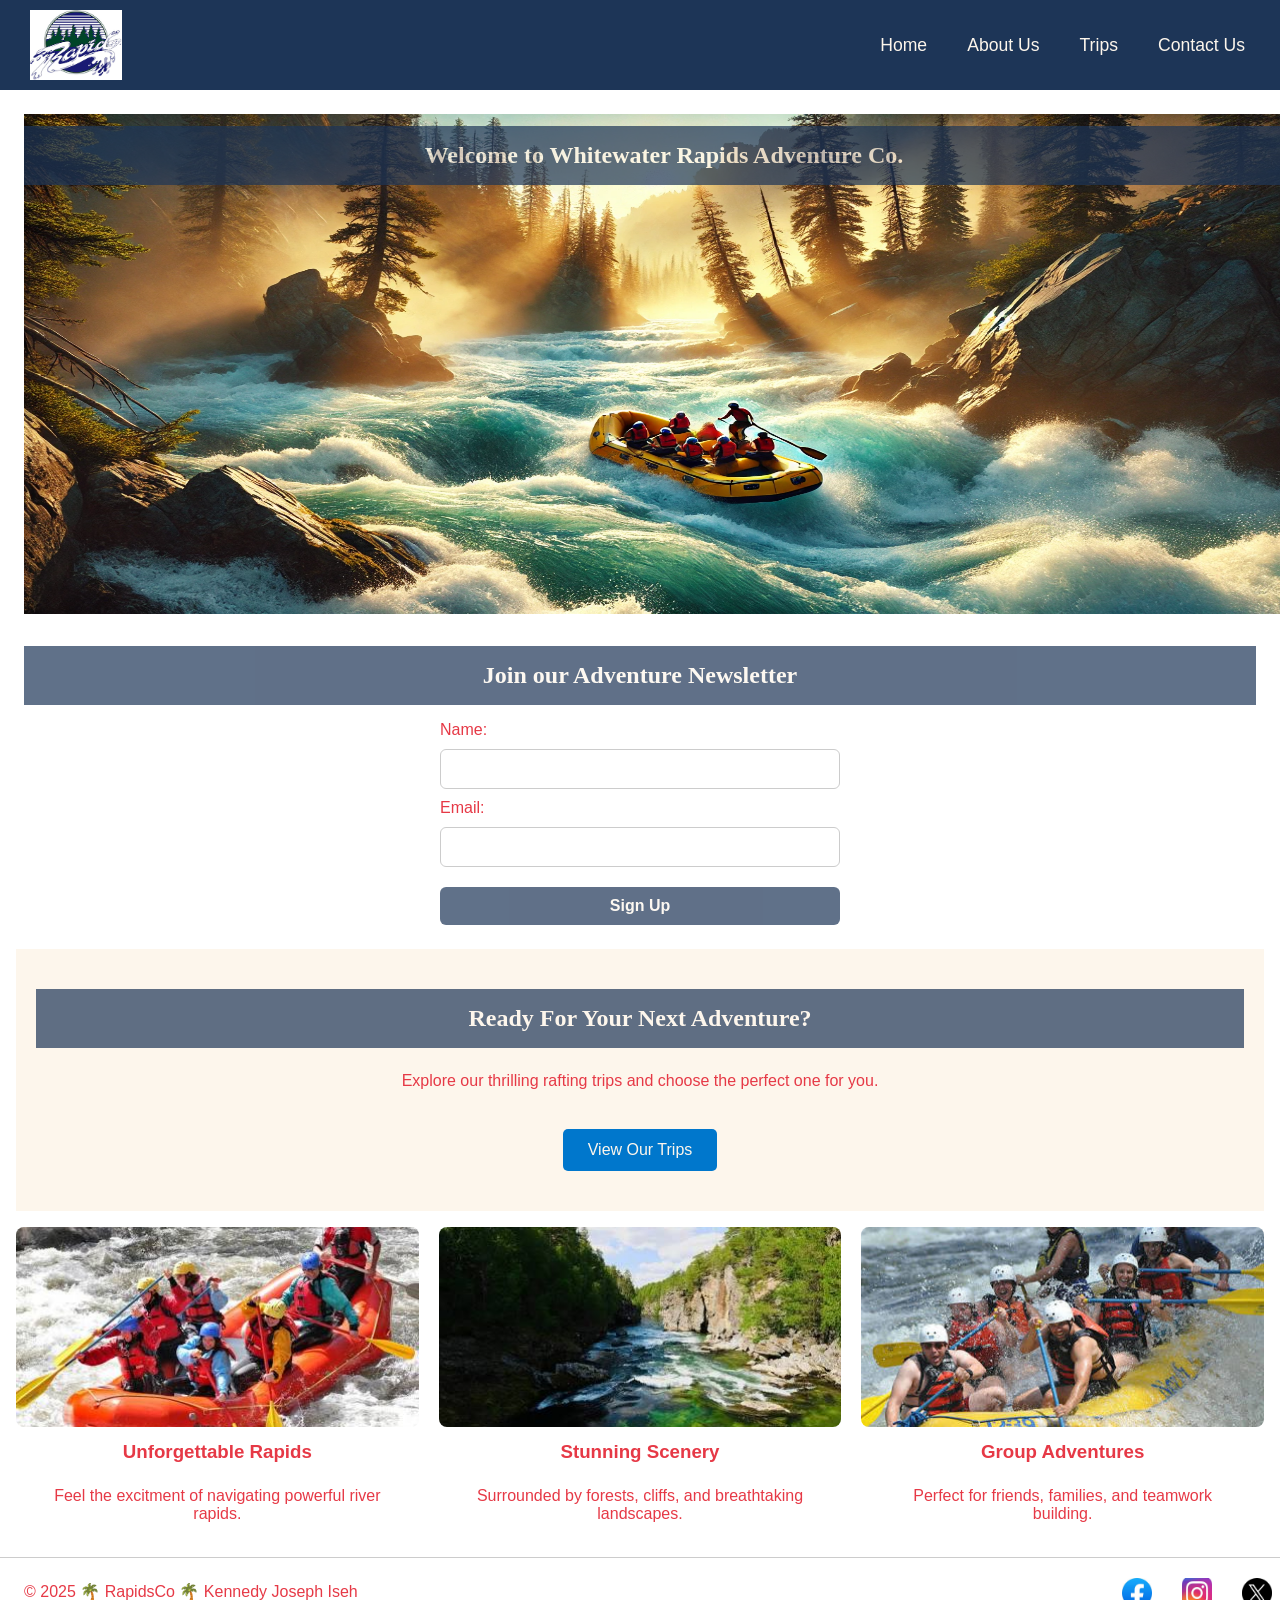
==== wwr/index.html @ 4d77d214 "week 6" ====
<!DOCTYPE html>
<html lang="en">

<head>
    <meta charset="UTF-8">
    <title>Home | Whitewater Rapids Adventure Co.</title>
    <meta name="description"
        content="Experience thrilling whitewater rafting with expert guides and scenic river routes. Adventure packages for all skill levels—book now!">
    <meta name="author" content="Kennedy Iseh">
    <link rel="stylesheet" href="styles/rafting.css">
    <meta name="viewport" content="width=device-width, initial-scale=1.0">
</head>

<body>
    <header>
        <img src="images/z-rapids-trees.jpg" alt="company logo" class="logo">
        <nav class="head">
            <a href="index.html">Home</a>
            <a href="about.html">About Us</a>
            <a href="trips.html">Trips</a>
            <a href="contact.html">Contact Us</a>
        </nav>
    </header>
    <main>
        <section class="hero-home">
            <img src="images/hero.webp" alt="Rafting Adventure">
            <h1 class="homeh1">Welcome to Whitewater Rapids Adventure Co.</h1>
        </section>
        <section class="newsletter">
            <h2 class="homeh2">Join our Adventure Newsletter</h2>
            <form>
                <label for="name">Name:</label>
                <input type="text" id="name" name="name" required>

                <label for="email">Email:</label>
                <input type="email" id="email" name="email" required>

                <button type="submit">Sign Up</button>
            </form>
        </section>

        <section class="link">
            <h2>Ready For Your Next Adventure?</h2>
            <p>Explore our thrilling rafting trips and choose the perfect one for you.</p>
            <a href="trips.html" class="linklink">View Our Trips</a>
        </section>

        <section class="grid-section">
            <div class="grid">
                <img src="images/unforgettable.jpeg" alt="Rafting Image 1">
                <h3>Unforgettable Rapids</h3>
                <p>Feel the excitment of navigating powerful river rapids.</p>
            </div>

            <div class="grid">
                <img src="images/stunning-scenery.jpeg" alt="Rafting Image 2">
                <h3>Stunning Scenery</h3>
                <p>Surrounded by forests, cliffs, and breathtaking landscapes.</p>
            </div>

            <div class="grid">
                <img src="images/group.jpeg" alt="Group adventure">
                <h3>Group Adventures</h3>
                <p>Perfect for friends, families, and teamwork building.</p>
            </div>
        </section>
    </main>
    <footer>
        <p>©️ 2025 🌴 RapidsCo 🌴 Kennedy Joseph Iseh</p>
        <nav class="socialmedia">
            <a href="https://facebook.com">
                <img src="[data-uri]"
                    alt="Facebook">
            </a>

            <a href="https://www.instagram.com">
                <img src="[data-uri]"
                    alt="Instagram">
            </a>

            <a href="https://www.twitter.com">
                <img src="[data-uri]"
                    alt="Twitter">
            </a>
        </nav>
    </footer>
</body>

</html>
---- wwr/styles/rafting.css ----
:root {
    --primary-color: #FDF6EC;
    --secondary-color: #1D3557;
    --accent1-color: #E63946;
    --accent2-color: #2A9D8F;
    --dark-color: rgba(29, 53, 87, 0.7);
    --heading-font: "Times New Roman", "Georgia", serif;
    --body-font: Arial, Helvetica, sans-serif;
    --text-color: #1E1E1E;

}

* {
    margin: 0;
    padding: 0;
    box-sizing: border-box;
}

body {
    font-family: var(--body-font);
    color: var(--accent1-color);
}

. header,
main,
footer {
    width: 840px;
    margin: 0 auto;
}

nav,
p,
section,
article {
    margin: 16px;
    padding: 8px;
}

.socialmedia a {
    text-decoration: none;
    color: var(--text-color);
}

.hero {
    position: relative;
}

.hero img {
    display: block;
    width: 100%;
    height: auto;
}

.abouth1 {
    position: absolute;
    top: 20px;
    width: 100%;
    padding: 16px;
    text-align: center;
    opacity: 0.7;
    background-color: var(--secondary-color);
    color: var(--primary-color);
    font-family: var(--heading-font);
}

.hero article {
    position: absolute;
    top: 80%;
    width: 95%;
    height: 130px;

    background-color: var(--dark-color);
    color: var(--primary-color);
    border: 50px;

    box-shadow: 0 4px 12px rgba(0, 0, 0, 0.2);
    transform: translateY(-30%);
}

.hero article img {
    float: right;
    width: 125px;
    height: 110px;
    margin-bottom: 12px;
}

article p {
    font-size: 1rem;
    line-height: 1.5;
    text-align: center;
}

h2 {
    top: 20px;
    width: 100%;
    padding: 16px;
    text-align: center;
    opacity: 0.7;
    background-color: var(--secondary-color);
    color: var(--primary-color);
    font-family: var(--heading-font);
}

.socialmedia img {
    width: 30px;
    height: 30px;
}

header {
    display: grid;
    grid-template-columns: auto 1fr;
    align-items: center;
    padding: 10px 30px;
    gap: 20px;
    background-color: var(--secondary-color);
    color: var(--primary-color);
    box-shadow: 0 20x 6px rgba(0, 0, 0, 0.2);
}

.head {
    display: flex;
    justify-content: flex-end;
    gap: 30px;
    list-style: none;
    margin: 0;
    padding: 0;
}

.logo {
    height: 70px;
    width: auto;
}

.head a {
    color: var(--primary-color);
    text-decoration: none;
    font-size: 1.1rem;
    font-weight: 500;
    padding: 8px 5px;
    transition: 0.3s ease;
}

.history {
    padding: 0px;
    background: var(--primary-color);
    display: grid;
    grid-template-columns: 1fr auto 1fr;
    gap: 20px;
    align-items: center;
    text-align: center;
}

.history h2 {
    grid-column: 1 / 4;
    font-size: 2rem;
    font-weight: bold;
    margin-bottom: 20px;
}

.history img {
    width: 250px;
    height: auto;
    margin: 0 auto;
}

.adventure {
    padding: 0;
    text-align: center;
    display: grid;
    grid-template-columns: 1fr 1fr 1fr 1fr 1fr;
    gap: 20px;
    align-items: start;
}

.adventure h2 {
    grid-column: 1/6;
    font-size: 2rem;
    font-weight: bold;
    margin-bottom: 20px;
}

.adventure figure {
    display: flex;
    flex-direction: column;
    align-items: center;
}

.adventure img {
    width: 100%;
    max-width: 160px;
    height: 100px;
    background: var(--primary-color);
    border-radius: 6px;
}

.adventure figcaption {
    margin-top: 8px;
    font-size: 0.9rem;
}

footer {
    display: grid;
    grid-template-columns: auto 1fr;
    border-top: 1px solid rgb(0 0 0/ 0.2)
}

.socialmedia {
    display: flex;
    justify-content: flex-end;
    gap: 30px;
    margin: 0;
    padding-left: 30px;
    padding-top: 20px;
}

.employees {
    padding: 0;
    text-align: center;
    display: grid;
    grid-template-columns: 1fr 1fr 1fr;
    gap: 20px;
    align-items: start;
}

.employees h2 {
    grid-column: 1/6;
    font-size: 2rem;
    font-weight: bold;
    margin-bottom: 10px;
    padding: 10px;
}

.employees figure {
    display: flex;
    flex-direction: column;
    align-items: center;
}

.employees img {
    width: 100%;
    max-width: 160px;
    height: 100px;
    background: var(--primary-color);
    border-radius: 6px;
}

.contact-info {
    text-align: center;
    margin: 2rem auto;
    background-color: var(--light-color);
    padding: 1.5rem;
    border-radius: 10px;
}

.contact-info h1 {
    color: var(--primary-color);
}

.contact-layout {
    display: grid;
    grid-template-columns: 1fr 1fr;
    gap: 2rem;
    margin: 2rem 0;
}

.map iframe {
    width: 100%;
    height: 480px;
    border: none;
    border-radius: 12px;
}

.contact-form {
    padding: 1.2rem;
    background-color: #f9f9f9;
    border-radius: 10px;
}

.contact-form form {
    display: flex;
    flex-direction: column;
    gap: .6rem;
}

input,
textarea {
    padding: 8px;
    border-radius: 6px;
    border: 1px solid #ccc;
}

textarea {
    min-height: 100px;
}

fieldset {
    border: 1px solid var(--accent-color);
    padding: .8rem;
    border-radius: 6px;
}

legend {
    font-weight: bold;
    padding: 0 .5rem;
}

.subscribe {
    margin-top: .4rem;
    font-size: 0.9rem;
}

button {
    margin-top: 10px;
    background-color: var(--primary-color);
    color: rgb(38, 70, 83);
    border: none;
    padding: 6px;
    border-radius: 6px;
    font-weight: bold;
    cursor: pointer;
}

button:hover {
    background-color: black;
}

.contacth1 {
    width: 100%;
    padding: 16px;
    text-align: center;
    opacity: 0.7;
    background-color: var(--secondary-color);
    color: var(--primary-color);
    font-family: var(--heading-font);
}

.hero-home {
    position: relative;
    width: 100%;
}

.hero-home img {
    display: block;
    width: 100%;
    height: 500px;
}

.hero-home h1 {
    position: absolute;
    top: 20px;
    width: 100%;
    padding: 16px;
    text-align: center;
    opacity: 0.7;
    background-color: var(--secondary-color);
    color: var(--primary-color);
    font-family: var(--heading-font);
}
}

.newsletter {
    padding: 2rem;
    background-color: var(--primary-color);
    text-align: center;
}

.newsletter form {
    margin-top: 1rem;
    display: flex;
    flex-direction: column;
    max-width: 400px;
    margin-inline: auto;
    gap: 10px;
}

.newsletter input {
    padding: 10px;
    font-size: 1rem;
}

.newsletter button {
    padding: 10px;
    opacity: 0.7;
    background-color: var(--secondary-color);
    color: var(--primary-color);
    border: none;
    cursor: pointer;
    font-size: 1rem;
}

.link {
    text-align: center;
    padding: 40px 20px;
    background: var(--primary-color);
}

.linklink {
    display: inline-block;
    padding: 12px 25px;
    background: #0077cc;
    color: var(--primary-color);
    text-decoration: none;
    border-radius: 5px;
    margin-top: 15px;
}

.grid-section {
    padding: 0;
    text-align: center;
    display: grid;
    grid-template-columns: 1fr 1fr 1fr;
    gap: 20px;
    align-items: start;
}

.grid img {
    width: 100%;
    height: 200px;
    object-fit: cover;
    border-radius: 8px;
}

.grid h3 {
    margin-top: 10px;
}

.grid p {
    margin-bottom: 10px;
}

.cta {
    background-color: var(--secondary-color);
    color: var(--primary-color);
    text-align: center;
    padding: 20px 20px;
    margin: 20px;
    border-radius: 10px;
}

.cta .btn {
    display: inline-block;
    background-color: var(--accent1-color);
    color: var(--primary-color);
    padding: 10px 20px;
    margin-top: 10px;
    text-decoration: none;
    border-radius: 5px;
}

.trip-grid {
    display: grid;
    grid-template-columns: repeat(auto-fit, minmax(250px, 1fr));
    gap: 20px;
    padding: 20px;
}

.trip-img {
    background-color: white;
    border-radius: 10px;
    overflow: hidden;
    box-shadow: 0 2px 8px rgba(0, 0, 0, 0.2);
    text-align: center;
}

.trip-img img {
    width: 100%;
    height: 150px;
    object-fit: cover;
}

.trip-img h3 {
    margin: 10px 0;
}

.trip-img p {
    padding: 0 10px 10px 10px;
}

.trip-table {
    padding: 20px;
    overflow-x: auto;
}

.trip-table table {
    width: 100%;
    border-collapse: collapse;
    background-color: var(--primary-color);
    border-radius: 10px;
    overflow: hidden;
}

.trip-table th,
.trip-table td {
    border: 1px solid var(--primary-color);
    padding: 12px;
    text-align: center;
}

.trip-table th {
    opacity: 0.7;
    background-color: var(--secondary-color);
    color: var(--primary-color);
}

.cta h2 {
    padding: 10px;
}
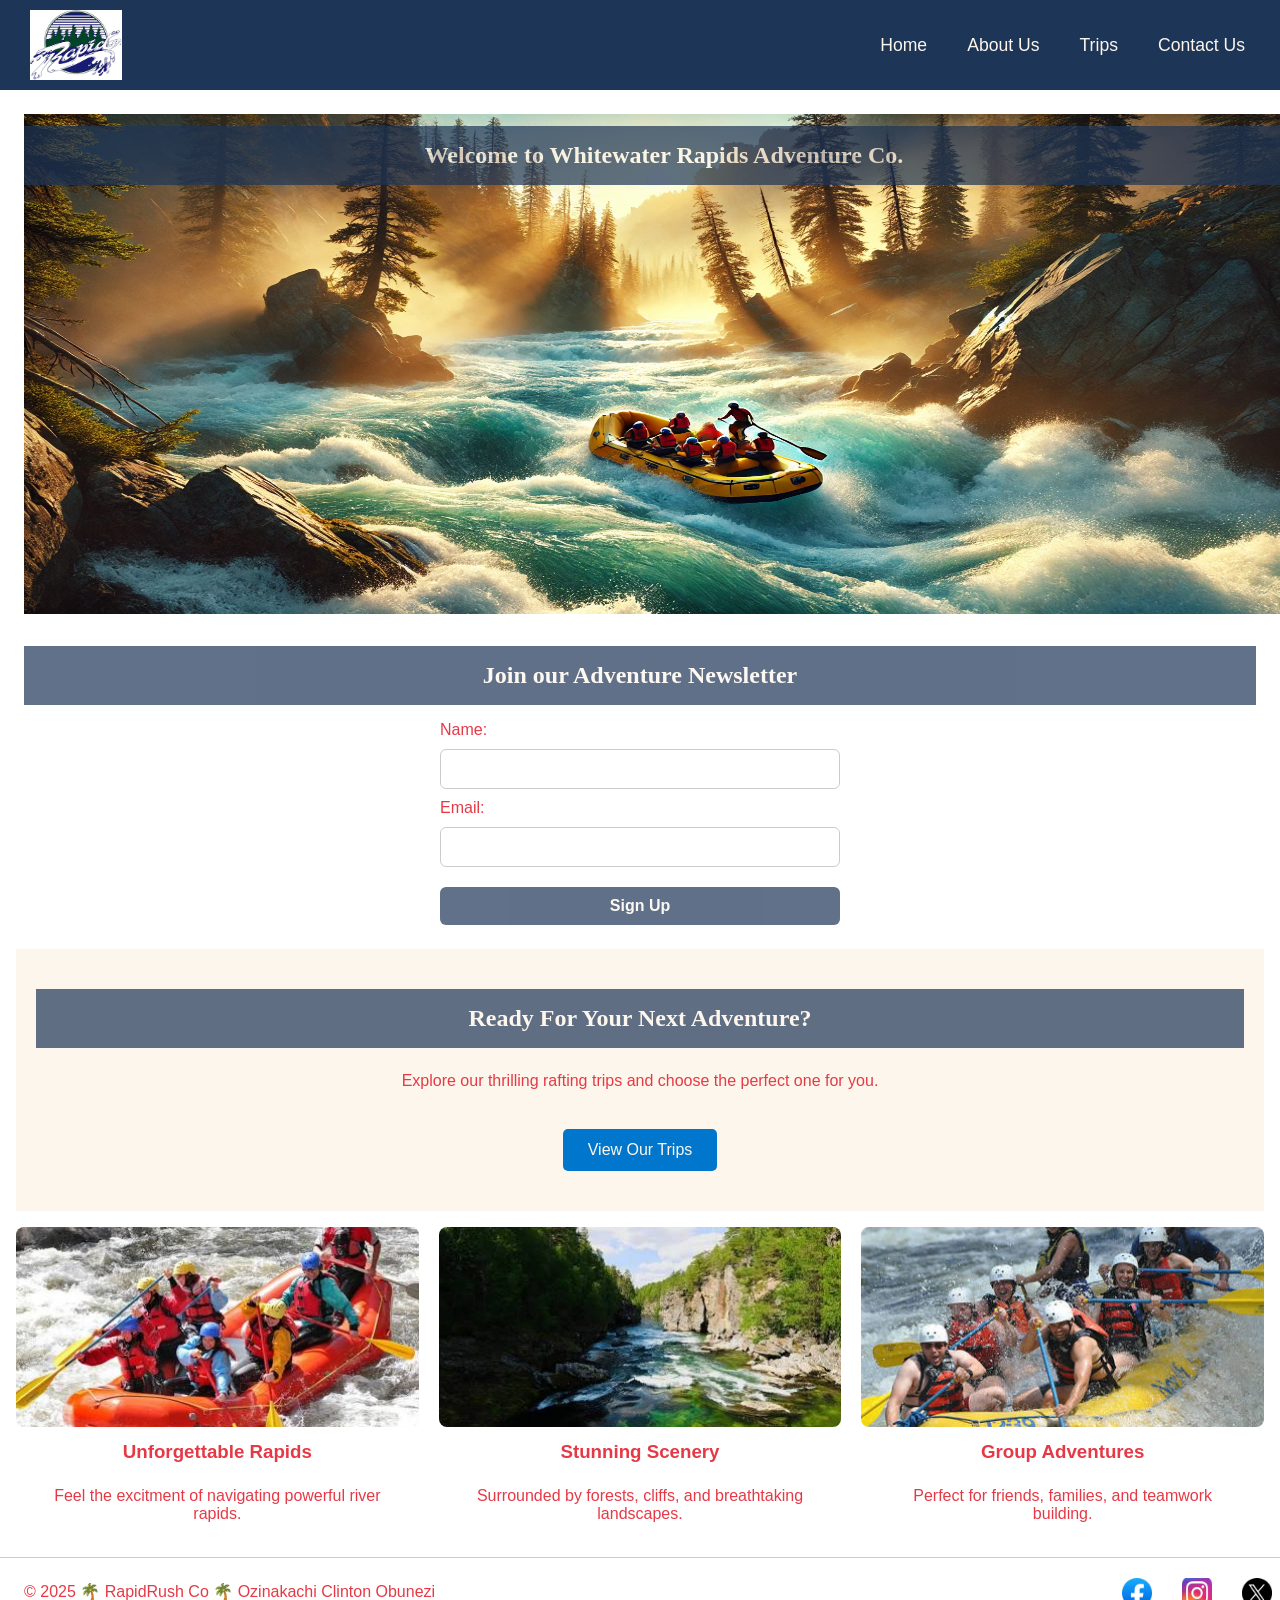
==== commit ade4e850: "week 6" ====
--- a/wwr/index.html
+++ b/wwr/index.html
@@ -5,7 +5,7 @@
     <meta charset="UTF-8">
     <title>Home | Whitewater Rapids Adventure Co.</title>
     <meta name="description"
-        content="Experience thrilling whitewater rafting with expert guides and scenic river routes. Adventure packages for all skill levels—book now!">
+      content="Experience thrilling whitewater rafting with expert guides and scenic river routes. Adventure packages for all skill levels—book now!">
     <meta name="author" content="Kennedy Iseh">
     <link rel="stylesheet" href="styles/rafting.css">
     <meta name="viewport" content="width=device-width, initial-scale=1.0">
@@ -66,21 +66,24 @@
         </section>
     </main>
     <footer>
-        <p>©️ 2025 🌴 RapidsCo 🌴 Kennedy Joseph Iseh</p>
+        <p>©️ 2025 🌴 RapidRush Co 🌴 Ozinakachi Clinton Obunezi</p>
         <nav class="socialmedia">
             <a href="https://facebook.com">
-                <img src="[data-uri]"
-                    alt="Facebook">
+                <img
+                  src="[data-uri]"
+                  alt="Facebook">
             </a>
 
             <a href="https://www.instagram.com">
-                <img src="[data-uri]"
-                    alt="Instagram">
+                <img
+                  src="[data-uri]"
+                  alt="Instagram">
             </a>
 
             <a href="https://www.twitter.com">
-                <img src="[data-uri]"
-                    alt="Twitter">
+                <img
+                  src="[data-uri]"
+                  alt="Twitter">
             </a>
         </nav>
     </footer>
